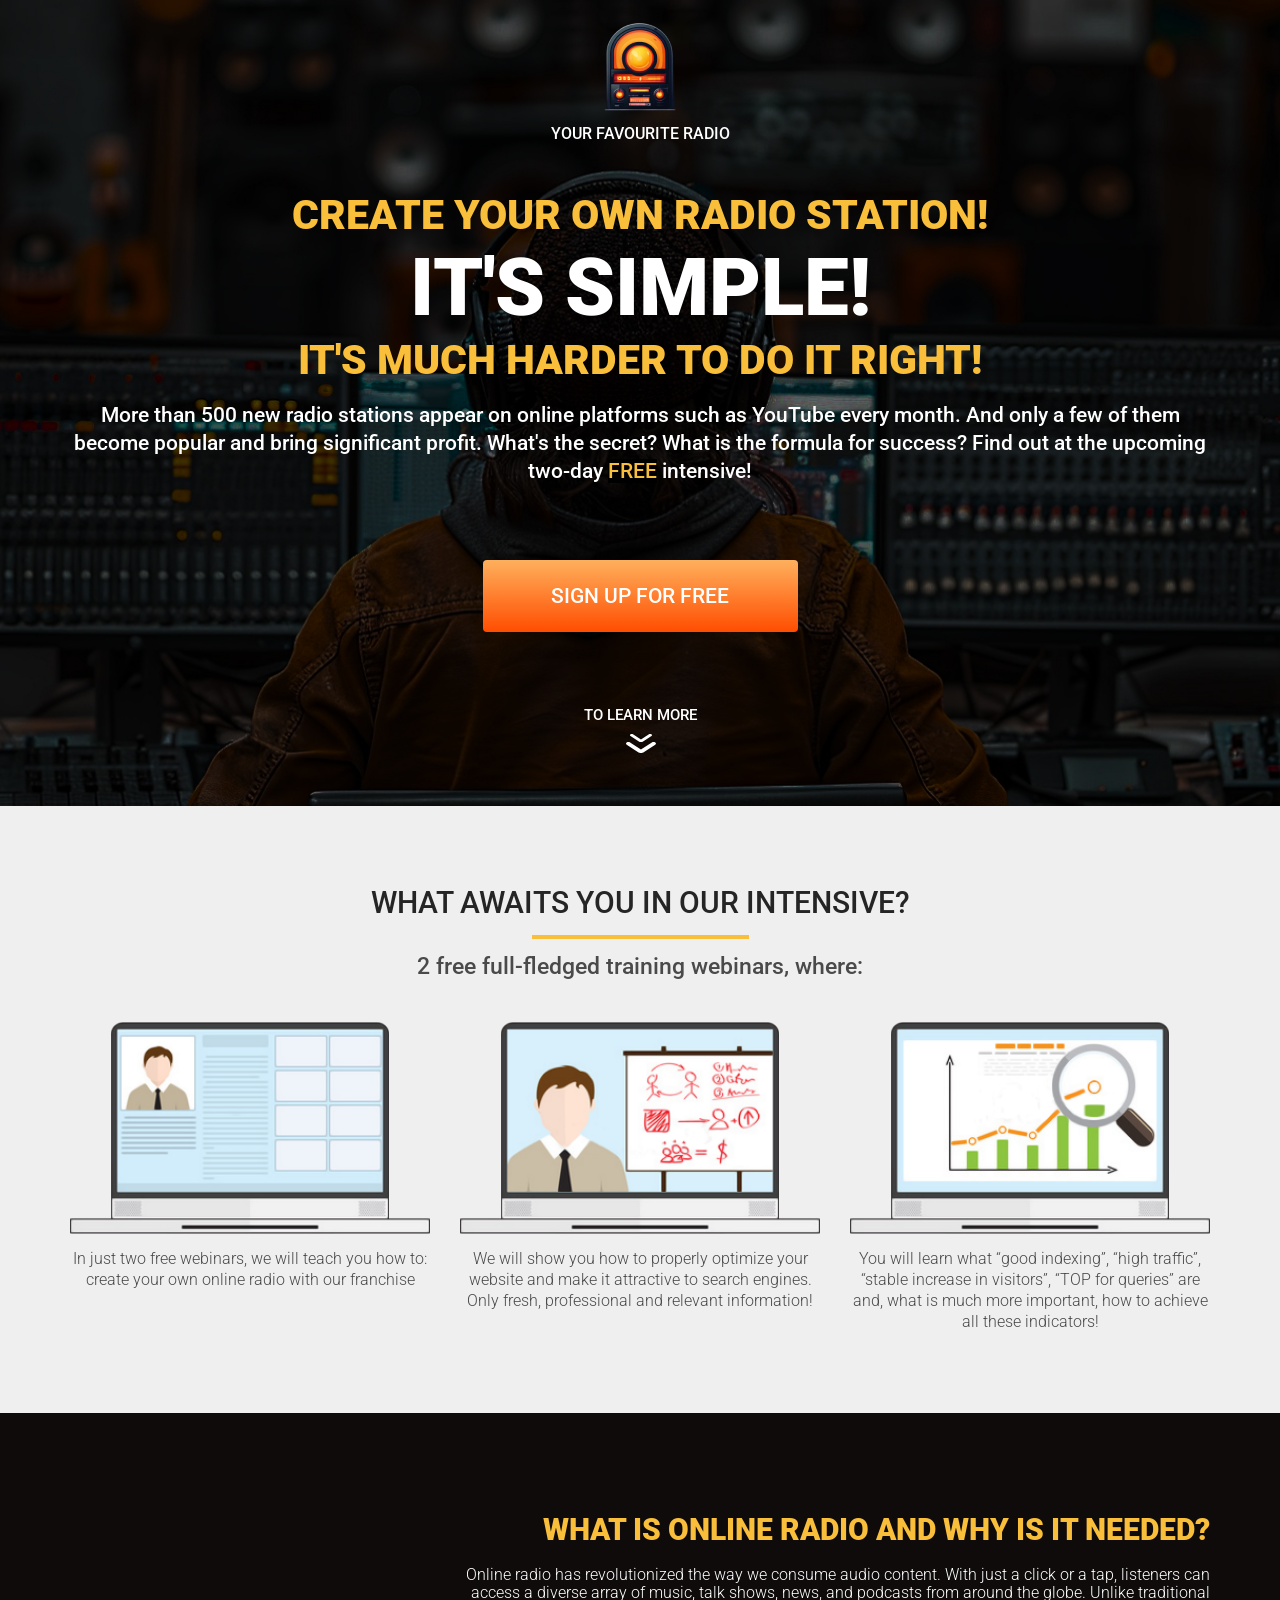
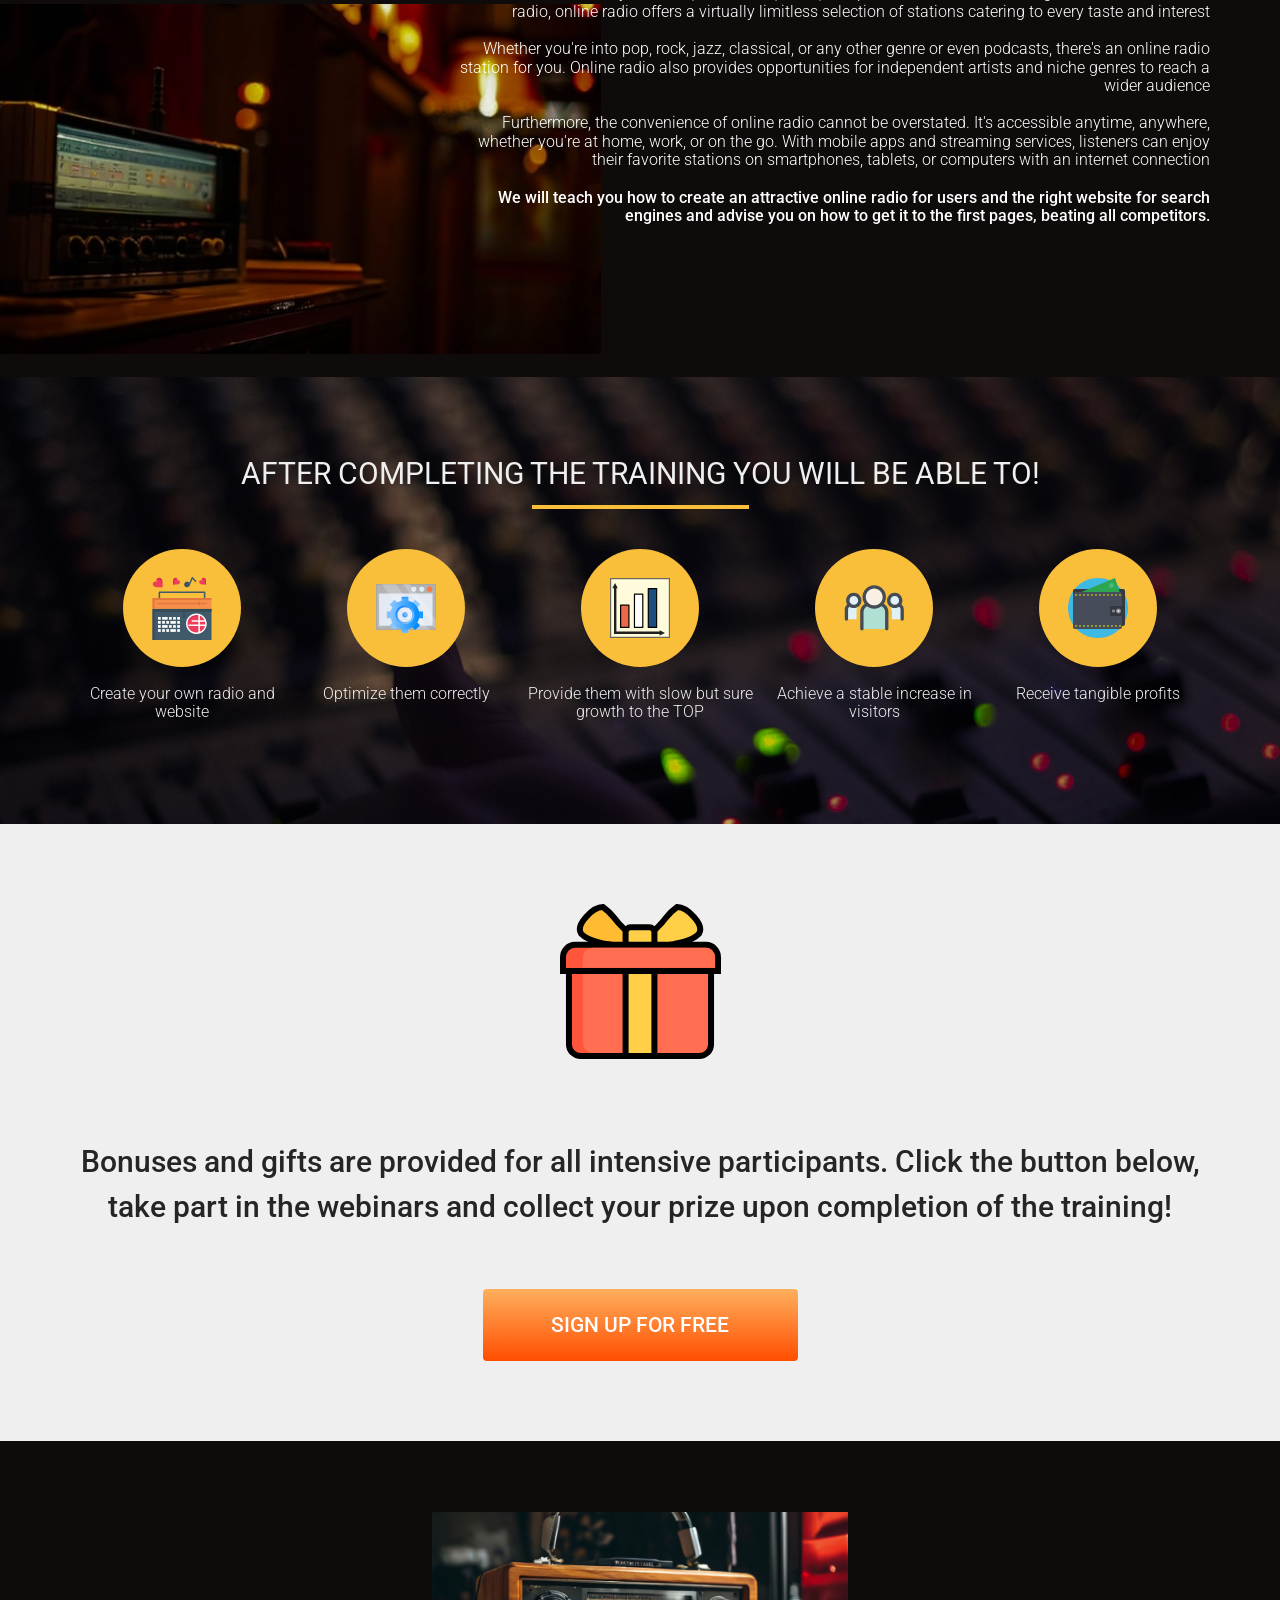
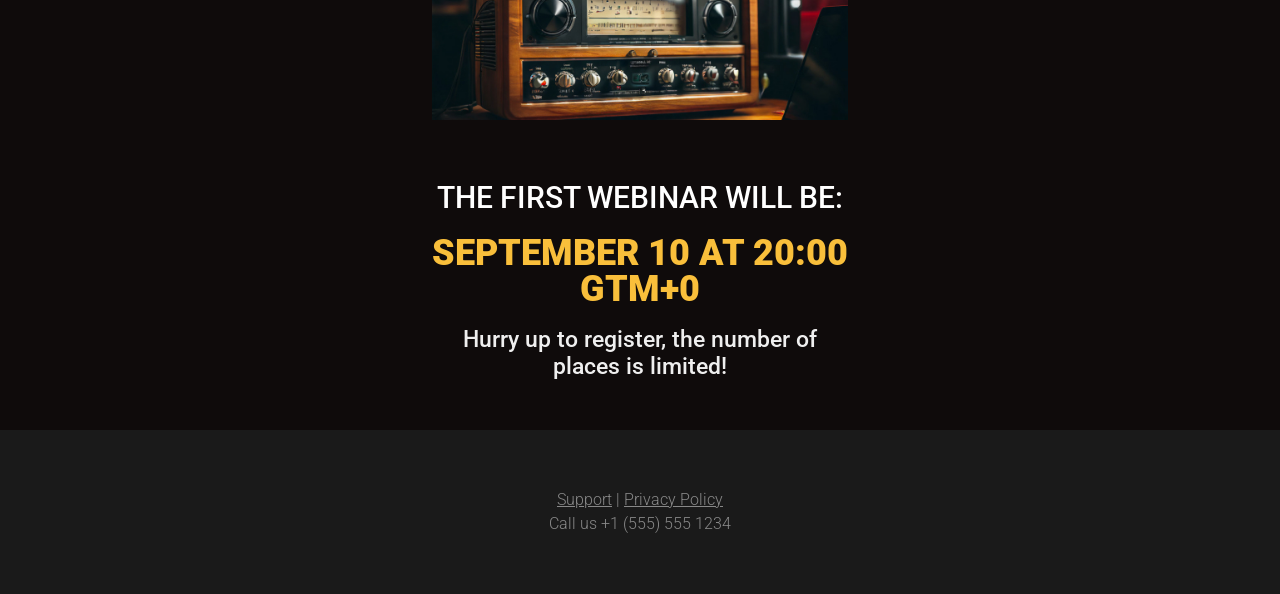
==== index.html @ 9ad28146 "deploy: 9df2ca1338d426d4404ee1c234f6a0877ce1a993" ====
<!DOCTYPE html>
<html lang="en">

<head>
    <meta charset="UTF-8">
    <meta name="viewport" content="width=device-width, initial-scale=1.0">
    <meta name="description" content="In just two free webinars, we will    teach you how to: create your 
    own online radio with our franchise" />
    <meta name="author" content="Viktor Shvets">
    <title>Create own radio</title>
    <link rel="stylesheet" href="css/modern-normalize.min.css">
    <link href="https://fonts.googleapis.com/css2?family=Roboto:wght@100..900&display=swap" rel="stylesheet">
    <link rel="stylesheet" href="css/style.css">
</head>

<body>
    <main>
        <section class="promo">
            <div class="container">
                <div class="logo">
                    <img src="icons/logo.png" alt="logo" class="logo__img">
                    <div class="logo__text">Your favourite radio</div>
                </div>

                <h1 class="title title__colored">Create your own radio station!</h1>
                <h2 class="title title__big">It's simple!</h2>
                <h2 class="title title__colored">It's much harder to do it right!</h2>
                <p class="promo__text">
                    More than 500 new radio stations appear on online platforms such as YouTube every month. And only a
                    few of them become
                    popular and bring significant profit. What's the secret? What is the formula for success? Find out
                    at the upcoming
                    two-day <span>free</span> intensive!
                </p>

                <button class="btn">Sign up for free</button>

                <div class="promo__more-text">To learn more</div>
                <img src="icons/down_icon.svg" alt="down_icon" class="promo__more-img">
            </div>
        </section>
        <section class="intensive">
            <div class="container">
                <h2 class="title intensive__title">What awaits you in our intensive?</h2>
                <div class="divider"></div>

                <h3 class="intensive__subtitle">2 free full-fledged training webinars, where:</h3>

                <div class="intensive__wrapper">
                    <div class="intensive__item">
                        <img src="icons/intensive/icon_1.png" alt="icon 1" class="intensive__img">

                        <div class="intensive__descr">In just two free webinars, we will teach you how to: create your
                            own online radio with our franchise</div>
                    </div>
                    <div class="intensive__item">
                        <img src="icons/intensive/icon_2.png" alt="icon 2" class="intensive__img">

                        <div class="intensive__descr">We will show you how to properly optimize your website and make it
                            attractive to search engines. Only fresh,
                            professional and relevant information!</div>
                    </div>
                    <div class="intensive__item">
                        <img src="icons/intensive/icon_3.png" alt="icon 3" class="intensive__img">

                        <div class="intensive__descr">You will learn what “good indexing”, “high traffic”, “stable
                            increase in visitors”, “TOP for queries” are and, what is
                            much more important, how to achieve all these indicators!</div>
                    </div>
                </div>
            </div>
        </section>
        <section class="info">
            <div class="container">
                <h2 class="title info__title">What is online radio and why is it needed?</h2>

                <img src="img/online_radio.jpg" alt="radio" class="info__img">

                <p class="info__text">Online radio has revolutionized the way we consume audio content. With just a
                    click or a tap,
                    listeners can access a
                    diverse array of music, talk shows, news, and podcasts from around the globe. Unlike traditional
                    radio, online radio
                    offers a virtually limitless selection of stations catering to every taste and interest</p>

                <p class="info__text">Whether you're into pop, rock, jazz, classical, or any other genre or even
                    podcasts, there's an
                    online radio station for
                    you. Online radio also provides opportunities for independent artists and niche genres to reach
                    a wider audience</p>

                <p class="info__text">Furthermore, the convenience of online radio cannot be overstated. It's
                    accessible anytime,
                    anywhere, whether you're at
                    home, work, or on the go. With mobile apps and streaming services, listeners can enjoy their
                    favorite stations on
                    smartphones, tablets, or computers with an internet connection</p>

                <p class="info__text medium">We will teach you how to create an attractive online radio for
                    users and
                    the right website for
                    search engines and advise
                    you on how to get it to the first pages, beating all competitors.</p>
            </div>
        </section>
        <section class="skills">
            <div class="container">
                <h2 class="title skills__title">
                    After completing the training you will be able to!
                </h2>

                <div class="divider"></div>

                <div class="skills__wrapper">
                    <div class="skills__item">
                        <div class="skills__round">
                            <img src="icons/skills/radio_icon.svg" alt="radio icon" class="skills__img">
                        </div>
                        <div class="skills__desc">
                            Create your own radio and website
                        </div>
                    </div>
                    <div class="skills__item">
                        <div class="skills__round">
                            <img src="icons/skills/icon_optimization.svg" alt="optimization icon" class="skills__img">
                        </div>
                        <div class="skills__desc">
                            Optimize them correctly
                        </div>
                    </div>
                    <div class="skills__item">
                        <div class="skills__round">
                            <img src="icons/skills/icon_chart.svg" alt="chart icon" class="skills__img">
                        </div>
                        <div class="skills__desc">
                            Provide them with slow but sure growth to the TOP
                        </div>
                    </div>
                    <div class="skills__item">
                        <div class="skills__round">
                            <img src="icons/skills/icon_people.svg" alt="people icon" class="skills__img">
                        </div>
                        <div class="skills__desc">
                            Achieve a stable increase in visitors
                        </div>
                    </div>
                    <div class="skills__item">
                        <div class="skills__round">
                            <img src="icons/skills/icon_wallet.svg" alt="wallet icon" class="skills__img">
                        </div>
                        <div class="skills__desc">
                            Receive tangible profits
                        </div>
                    </div>
                </div>
            </div>
        </section>
        <section class="prize">
            <div class="container">
                <img src="icons/icon_present.svg" alt="prize icon" class="prize__img">

                <p class="prize__text">Bonuses and gifts are provided for all intensive participants. Click the button
                    below,
                    take part in the webinars and collect your prize upon completion of the training!</p>

                <button class="btn">Sign up for free</button>
            </div>
        </section>
        <section class="webinar">
            <div class="container">
                <div class="webinar__wrapper">
                    <img src="img/radio_online.jpg" alt="radion background" class="webinar__img">

                    <h2 class="title webinar__subtitle">The first webinar will BE:</h2>

                    <h2 class="title webinar__title">September 10 at 20:00 GTM+0</h2>

                    <p class="webinar__text">Hurry up to register, the number of places is limited!</p>
                </div>
            </div>
        </section>
        <footer class="footer">
            <div class="footer__wrapper">
                <a href="https://www.speedtest.net/" class="footer__support">Support</a>
                <span> | </span>
                <a href="https://mail.google.com/mail/u/0/?tab=rm&ogbl#inbox" class="footer__policy">Privacy Policy</a>

                <p>Call us <a href="tel:+74952680449" class="footer__telephone">+1 (555) 555 1234</a></p>

        </footer>
    </main>
</body>

</html>
---- css/style.css ----
/* * {
    box-sizing: border-box;
    margin: 0;
    padding: 0;
} */

h1,
h2,
h3,
h4,
h5,
figure,
p,
ol,
ul {
    margin: 0;
}

ol[role="list"],
ul[role="list"] {
    list-style: 0;
    padding-inline: 0;
}

h1,
h2,
h3,
h4,
h5 {
    font-size: inherit;
    font-weight: inherit;
}

img {
    display: block;
    max-inline-size: 100%;
}

html {
    font-family: "Roboto", sans-serif;
}

.container {
    max-width: 1140px;
    margin: 0 auto;
    position: relative;
}

.title {
    text-align: center;
    font-weight: 900;
    text-transform: uppercase;
}

.title__colored {
    color: #f9bf3b;
    font-size: 41px;
    line-height: 41px;
}

.title__big {
    font-size: 80px;
    line-height: 100%;
    color: #fff;
}

.btn {
    display: block;
    margin: 0 auto;
    min-width: 315px;
    min-height: 72px;
    border-radius: 4px;
    background: linear-gradient(0deg, #ff4d00 0%, #feb05d 100%);
    text-align: center;
    text-shadow: -1px -1px 0 0 rgba(0, 0, 0, 0.22);
    font-weight: 500;
    font-size: 21px;
    text-transform: uppercase;
    color: #fff;
    cursor: pointer;
    padding: 0 15px;
    border: none;
}

.promo {
    /* min-height: 800px; */
    background: url('../img/main_bg.jpg') center center / cover no-repeat;
    padding: 22px 0 53px 0;
}

.logo__img {
    margin: 0 auto;
}

.logo__text {
    margin-top: 13px;
    text-align: center;
    color: white;
    text-transform: uppercase;
    font-weight: 500;
    font-size: 16px;
    line-height: normal;
}

.promo h1 {
    margin-top: 52px;
}

.promo h2 {
    margin-top: 12px;
}

.promo .btn {
    margin-top: 75px;
}

.promo__text {
    font-weight: 500;
    font-size: 21px;
    text-align: center;
    color: #fff;
    line-height: 28px;
    margin-top: 20px;
}

.promo__text span {
    background-color: black;
    color: #F9BF3B;
    text-transform: uppercase;
}

.promo__more-text {
    font-weight: 500;
    font-size: 15px;
    text-transform: uppercase;
    text-align: center;
    color: #fff;
    margin-top: 75px;
}

.promo__more-img {
    margin: 10px auto 0 auto;
    display: block;
}

.intensive {
    background-color: #EFEFEF;
    padding: 80px 0;
}

.intensive__title {
    font-weight: 500;
    font-size: 30px;
    color: #252525;
}

.divider {
    margin: 14px auto 0 auto;
    width: 217px;
    height: 4px;
    background-color: #F9BF3B;
}

.intensive__subtitle {
    margin-top: 15px;
    font-weight: 500;
    font-size: 23px;
    text-align: center;
    color: #4a4a4a;
}

.intensive__descr {
    margin-top: 15px;
    font-weight: 300;
    font-size: 16px;
    line-height: 131%;
    text-align: center;
    color: #4a4a4a;
}

.intensive__wrapper {
    margin-top: 42px;
    display: flex;
    justify-content: space-between;
}

.intensive__item {
    width: 360px;
    display: flex;
    flex-direction: column;
    justify-content: baseline;
}

.intensive__img {
    width: 100%;
}

.info {
    background-color: #0F0B0B;
    padding: 100px 0 140px 0;
    min-height: 564px;
}

.info__img {
    width: 615px;
    height: 350px;
    object-fit: contain;
    position: absolute;
    left: -83px;
    top: 91px;
    z-index: 0;
}

.info__text {
    position: relative;
    padding-left: 390px;
    margin-top: 19px;
    font-weight: 300;
    font-size: 16px;
    text-align: right;
    color: #fff;
    z-index: 1;
}

.info__title {
    text-align: right;
    font-size: 30px;
    color: #f9bf3b;
}

.info__text.medium {
    font-weight: 500;
}

.skills {
    background: url('../img/secondary_bg.jpg') center center / cover no-repeat;
    padding: 80px 0 102px 0;
}

.skills__title {
    font-weight: 400;
    font-size: 30px;
    color: #efefef;
}

.skills__wrapper {
    display: flex;
    justify-content: space-around;
    margin-top: 40px;
}

.skills__item {
    min-width: 224px;
}


.skills__round {
    margin: 0 auto;
    width: 118px;
    height: 118px;
    background-color: #F9BF3B;
    border-radius: 100%;
    display: flex;
    justify-content: center;
    align-items: center;
}

.skills__img {
    min-width: 60px;
}

.skills__desc {
    margin-top: 18px;
    font-weight: 300;
    font-size: 16px;
    color: #efefef;
    text-align: center;
}

.prize {
    background-color: #EFEFEF;
    padding: 80px 0 80px 0;
}

.prize__img {
    margin: 0 auto;
}

.prize__text {
    margin-top: 80px;
    font-weight: 500;
    font-size: 30px;
    line-height: 150%;
    text-align: center;
    color: #252525;
}

.prize .btn {
    margin-top: 60px;
}

.webinar {
    padding: 50px 320px;
    background-color: #0F0B0B;
}

.webinar__wrapper {
    margin: 0 auto;
    max-width: 65%;
}

.webinar__img {
    margin: 0 auto;
    object-fit: contain;
    width: 500px;
    height: 250px;
}

.webinar__subtitle {
    margin-top: 40px;
    font-weight: 500;
    font-size: 30px;
    color: #fff;
}

.webinar__title {
    margin-top: 20px;
    font-size: 36px;
    line-height: 100%;
    color: #f9bf3b;
}

.webinar__text {
    margin-top: 20px;
    font-weight: 500;
    font-size: 23px;
    text-align: center;
    color: #efefef;
}

.footer {
    background-color: #1A1A1A;
    padding: 58px;
}

.footer__wrapper {
    font-weight: 300;
    font-size: 16px;
    line-height: 150%;
    text-align: center;
    color: #888;
}

.footer__wrapper a {
    font-weight: 300;
    font-size: 16px;
    line-height: 150%;
    text-decoration: underline;
    text-align: center;
    color: #888;
}

a.footer__telephone {
    text-decoration: none;
}
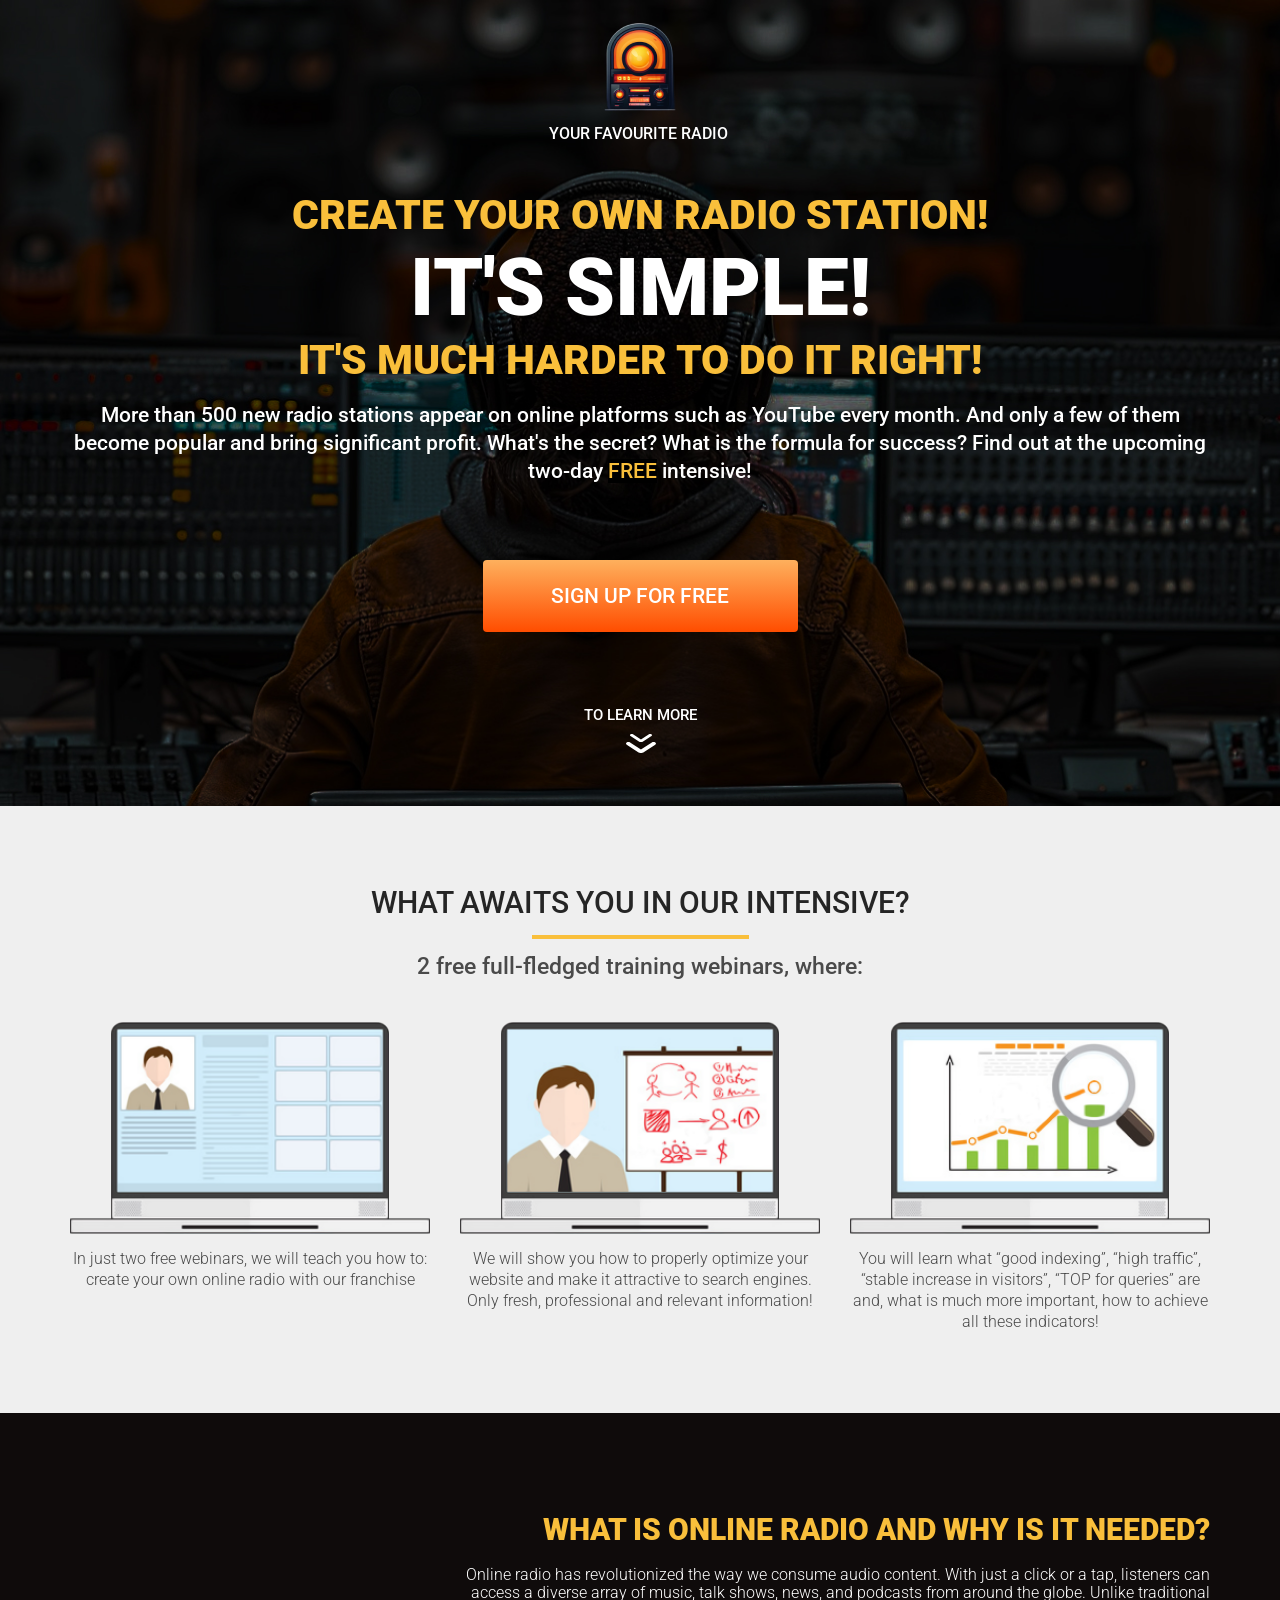
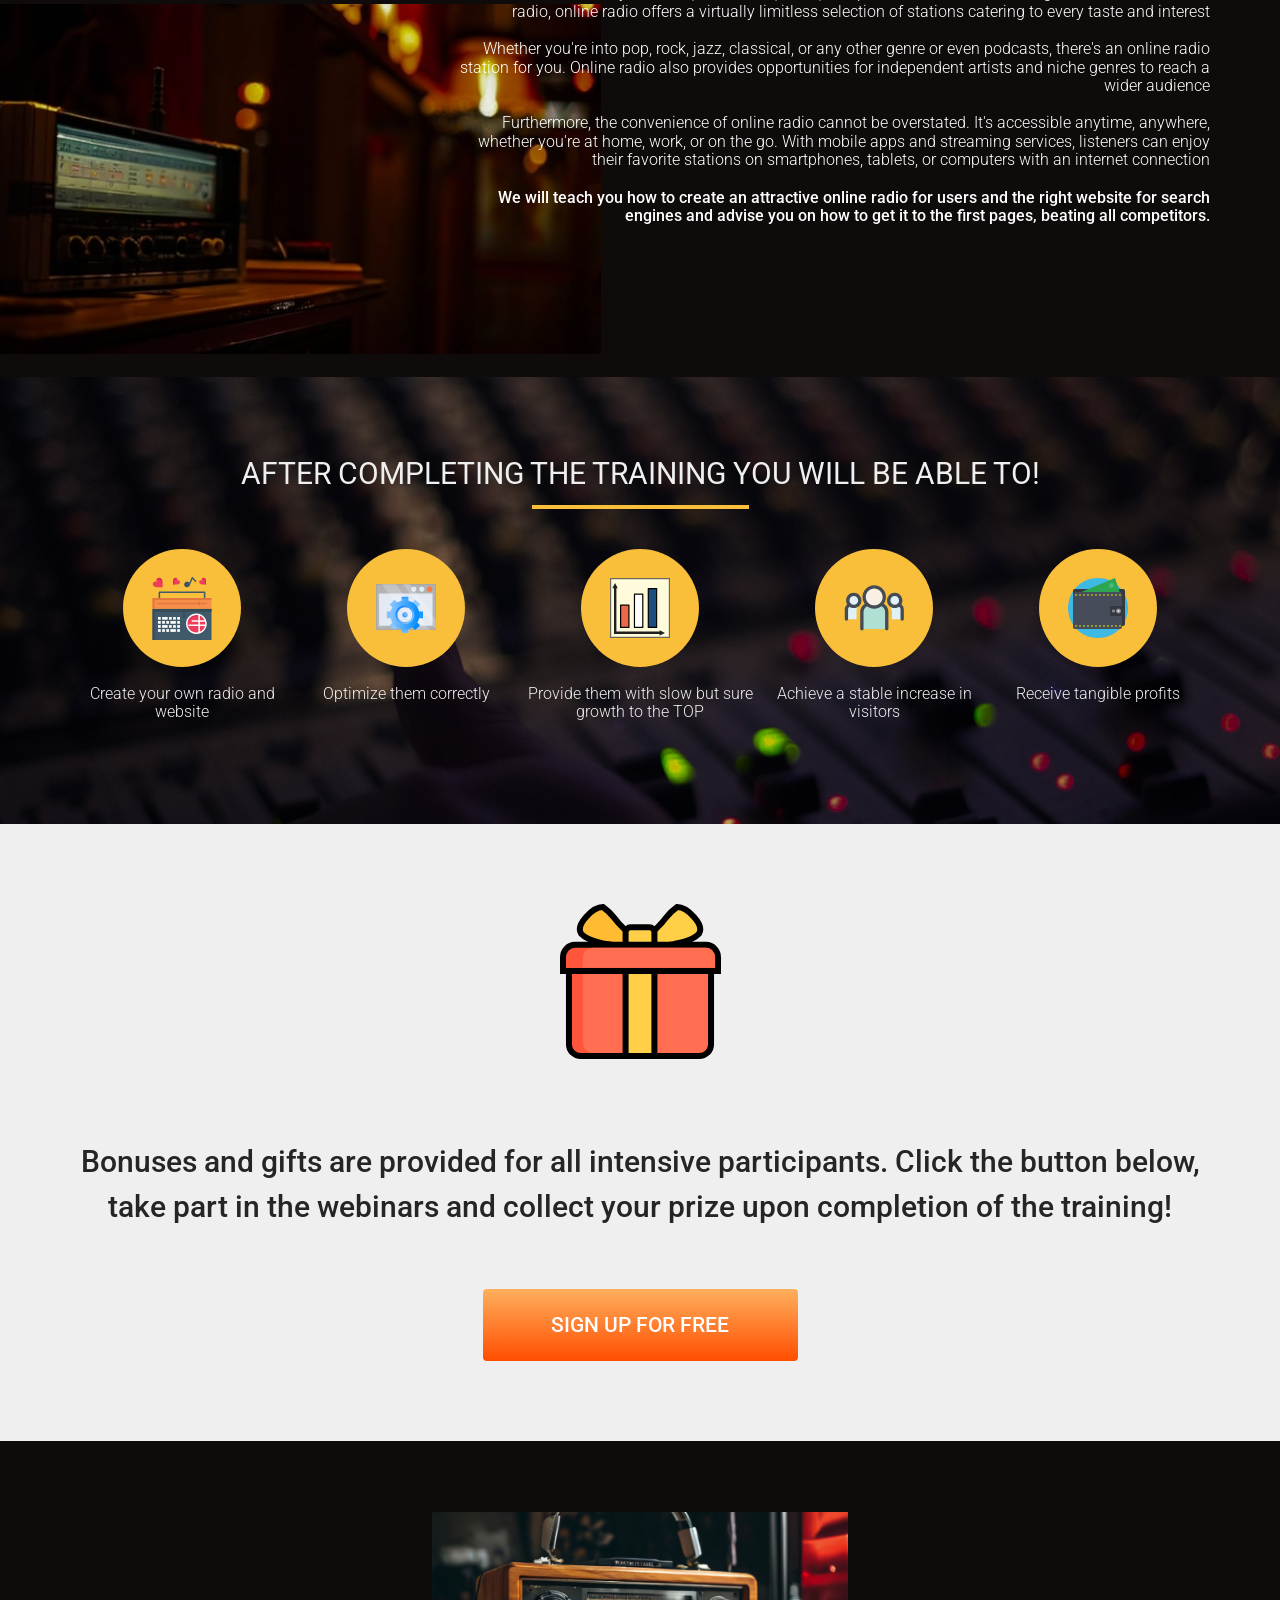
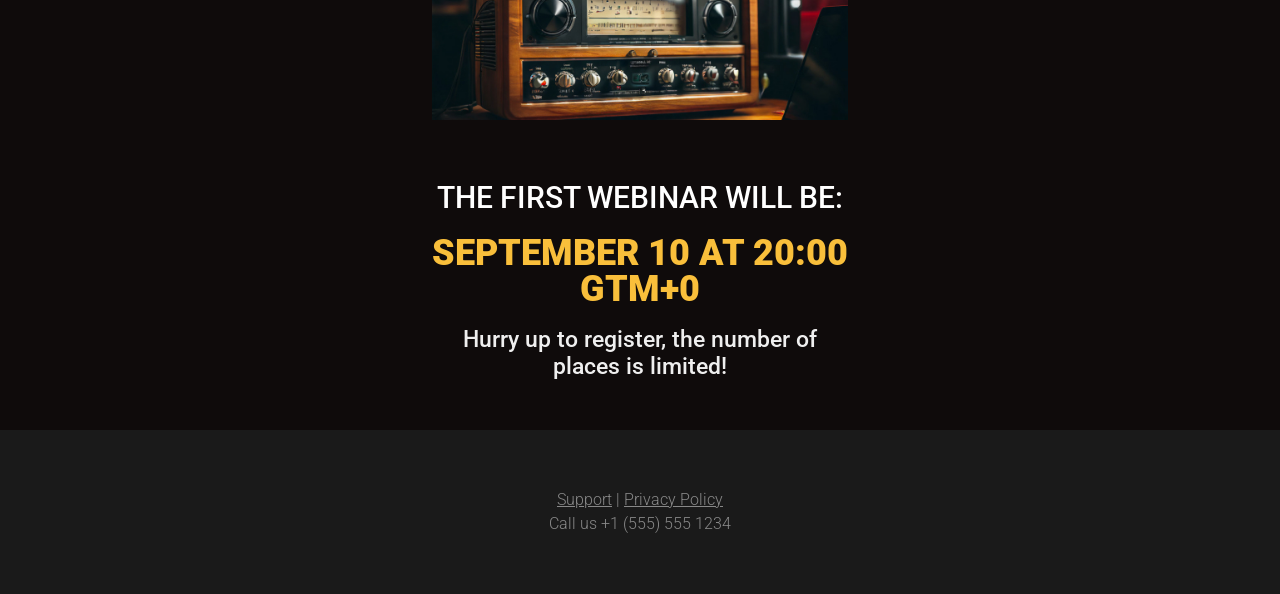
==== commit f016f952: "deploy: 6fc31e846971f0fa7e7a322439499cea2750cf04" ====
--- a/index.html
+++ b/index.html
@@ -19,7 +19,7 @@
             <div class="container">
                 <div class="logo">
                     <img src="icons/logo.png" alt="logo" class="logo__img">
-                    <div class="logo__text">Your favourite radio</div>
+                    <div class="logo__text">Your favourite Radio&nbsp;</div>
                 </div>
 
                 <h1 class="title title__colored">Create your own radio station!</h1>
@@ -191,4 +191,4 @@
     </main>
 </body>
 
-</html>+</html>
